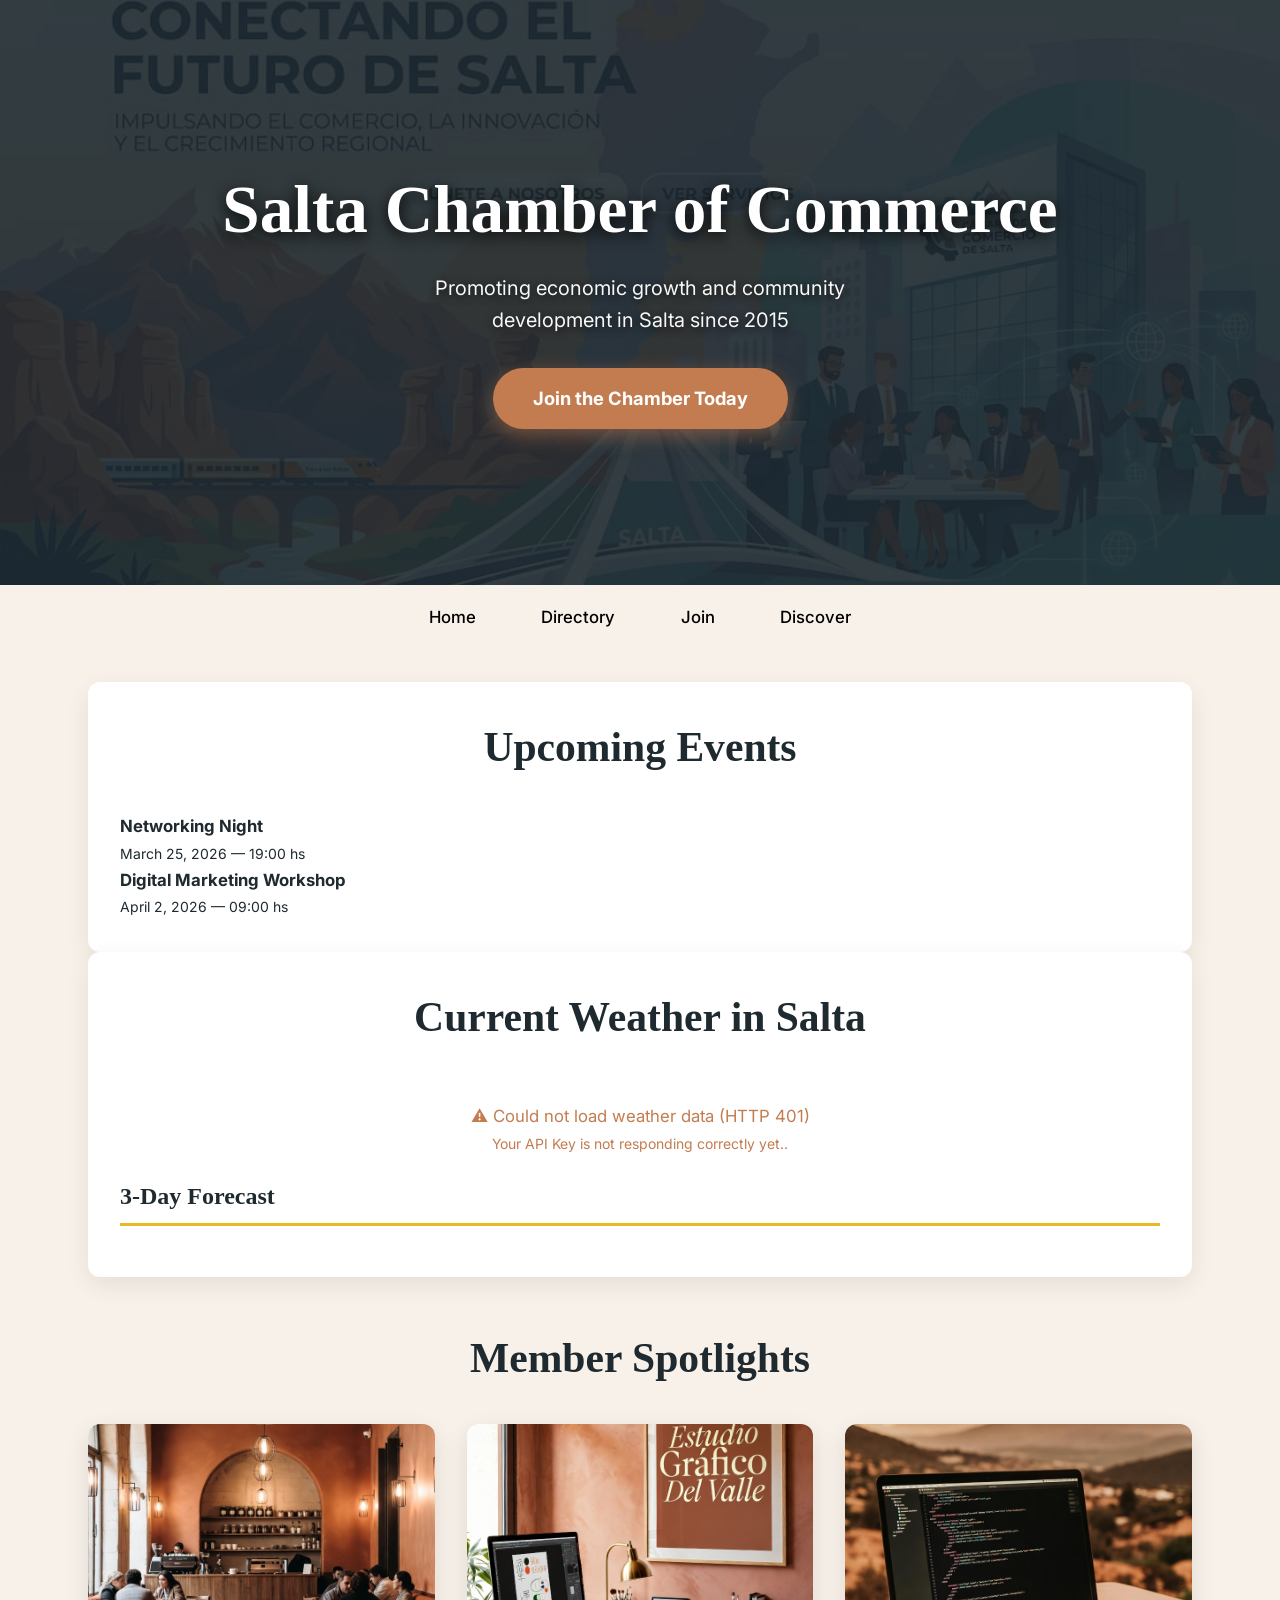
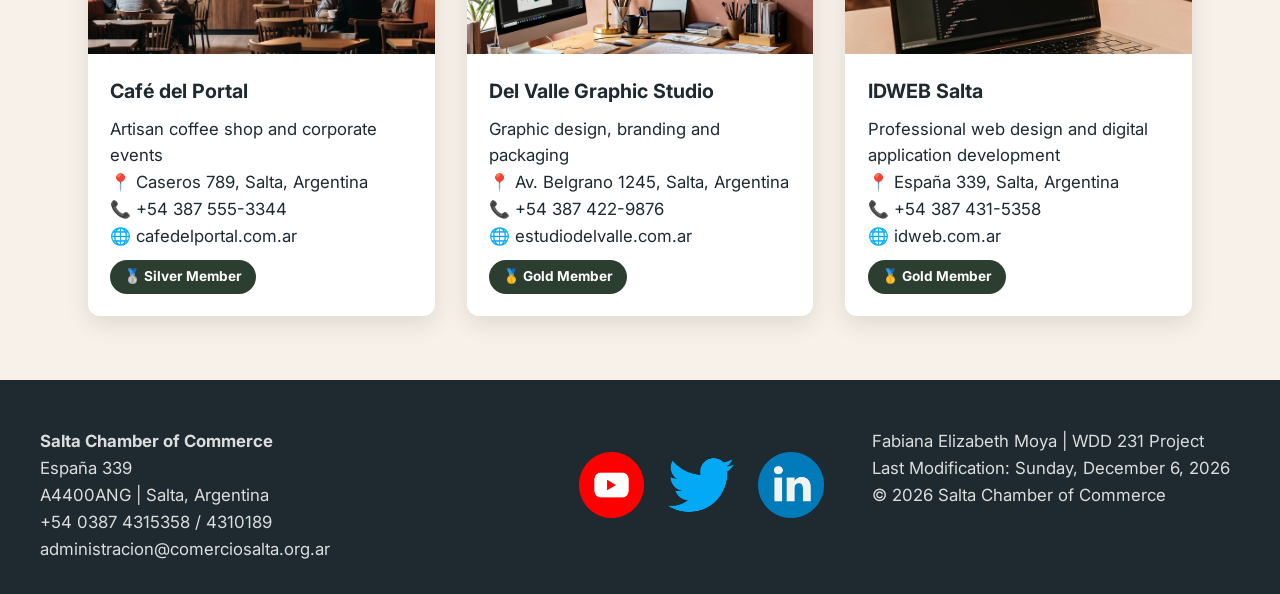
==== chamber/index.html @ ba57ca0c "chamber page - Attempting to load weather using API key..." ====
<!DOCTYPE html>
<html lang="es">

<meta charset="UTF-8">
<meta name="viewport" content="width=device-width, initial-scale=1.0">
<title>Home - Salta Chamber of Commerce</title>
<meta name="description"
    content="Official website of the Salta Chamber of Commerce. Supporting local businesses, promoting economic growth, and building community in Salta, Argentina.">
<meta name="author" content="Fabiana Elizabeth Moya">

<!-- Google Fonts --->
<link rel="preconnect" href="https://fonts.googleapis.com">
<link rel="preconnect" href="https://fonts.gstatic.com" crossorigin>
<link
    href="https://fonts.googleapis.com/css2?family=Georgia:wght@400;700&family=Inter:wght@400;500;600;700&display=swap"
    rel="stylesheet">

<!-- CSS Files -->
<link rel="stylesheet" href="styles/normalize.css">
<link rel="stylesheet" href="styles/small.css">
<link rel="stylesheet" href="styles/larger.css">

<!-- Favicon -->
<link rel="icon" type="image/svg+xml" href="images/favicon.svg">
<link rel="apple-touch-icon" sizes="180x180" href="images/apple-touch-icon.png">

<!-- Open Graph -->
<meta property="og:title" content="Home - Salta Chamber of Commerce">
<meta property="og:description" content="Supporting local businesses and economic growth in Salta, Argentina.">
<meta property="og:image" content="https://fabym93.github.io/wdd231/chamber/images/hero-placeholder.jpg">
<meta property="og:url" content="https://fabym93.github.io/wdd231/chamber/index.html">
<meta property="og:type" content="website">

<script src="scripts/main.js" defer></script>
</head>

<body>

    <!-- HERO -->
    <div class="hero-container">
        <img src="images/hero-placeholder.jpg"
            alt="Salta Chamber of Commerce - Supporting local businesses and community growth in Salta, Argentina"
            class="hero-image">

        <div class="hero-overlay">
            <h1>Salta Chamber of Commerce</h1>
            <p>Promoting economic growth and community development in Salta since 2015</p>
            <a href="join.html" class="cta-btn">Join the Chamber Today</a>
        </div>
    </div>

    <!-- NAVIGATION -->
    <nav>
        <ul class="nav-list">
            <li><a href="index.html" class="active">Home</a></li>
            <li><a href="directory.html">Directory</a></li>
            <li><a href="join.html">Join</a></li>
            <li><a href="discover.html">Discover</a></li>
        </ul>
    </nav>

    <!-- MAIN -->
    <main>
        <!-- Current Events -->
        <section class="info-card events-card">
            <h2>Upcoming Events</h2>
            <div id="events-list"></div>
        </section>

        <!-- Weather -->
        <section class="info-card weather-card">
            <h2>Current Weather in Salta</h2>
            <div id="current-weather"></div>

            <h3>3-Day Forecast</h3>
            <div id="weather-forecast"></div>
        </section>

        <!-- Spotlight Members -->
        <section class="spotlight-section">
            <h2>Member Spotlights</h2>
            <div class="spotlight-grid" id="spotlight-container">
                <!-- Cargado dinámicamente con JavaScript -->
            </div>
        </section>
    </main>

    <!-- FOOTER -->
    <footer>
        <div class="footer-content">
            <div class="contact-info">
                <p><strong>Salta Chamber of Commerce</strong></p>
                <p>España 339</p>
                <p>A4400ANG | Salta, Argentina</p>
                <p>+54 0387 4315358 / 4310189</p>
                <p>administracion@comerciosalta.org.ar</p>
            </div>

            <div class="social-icons">
                <a href="#"><img src="images/youtube.png" alt="YouTube"></a>
                <a href="#"><img src="images/twitter.png" alt="Twitter / X"></a>
                <a href="#"><img src="images/linkedin.png" alt="LinkedIn"></a>
            </div>

            <div class="development-info">
                <p>Fabiana Elizabeth Moya | WDD 231 Project</p>
                <p id="last-modified">Last Modification: </p>
                <p>© 2026 Salta Chamber of Commerce</p>
            </div>
        </div>
    </footer>

</body>

</html>
---- chamber/styles/small.css ----
/* ====================== ROOT VARIABLES ====================== */
:root {
    --primary: #C37C4F;
    --secondary: #E8B923;
    --accent: #2C3E2F;
    --dark: #1E2A2F;
    --light: #F8F1E9;

    --font-heading: Georgia, serif;
    --font-body: 'Inter', system-ui, sans-serif;
}

/* ====================== GENERAL ====================== */
body {
    background-color: var(--light);
    color: var(--dark);
    font-family: var(--font-body);
    line-height: 1.6;
    font-size: 1.05rem;
}

/* ====================== HERO ====================== */
.hero-container {
    position: relative;
    height: 55vh;
    min-height: 380px;
    overflow: hidden;
}

.hero-image {
    width: 100%;
    height: 100%;
    object-fit: cover;
    filter: brightness(0.80);
}

.hero-overlay {
    position: absolute;
    inset: 0;
    background: rgba(30, 42, 47, 0.88);
    display: flex;
    flex-direction: column;
    justify-content: center;
    align-items: center;
    text-align: center;
    padding: 1.5rem;
}

.hero-overlay h1 {
    font-family: var(--font-heading);
    font-size: 2.8rem;
    color: #FFFFFF;
    text-shadow: 0 4px 15px rgba(0,0,0,0.9);
    margin-bottom: 0.5rem;
}

.hero-overlay p {
    font-size: 1.25rem;
    color: #F8F8F8;
    max-width: 520px;
    margin-bottom: 2rem;
    text-shadow: 0 2px 8px rgba(0,0,0,0.7);
}

/* CTA Button - Texto blanco con buen contraste */
.cta-btn {
    background-color: var(--primary);
    color: #FFFFFF;                    /* Texto blanco como pediste */
    padding: 1rem 2.5rem;
    border: none;
    border-radius: 50px;
    font-size: 1.15rem;
    font-weight: 700;
    text-decoration: none;
    display: inline-block;
    box-shadow: 0 6px 20px rgba(195, 124, 79, 0.5);
    transition: all 0.3s ease;
}

.cta-btn:hover {
    background-color: #A56A3F;
    transform: translateY(-4px);
}

/* ====================== NAVIGATION ====================== */
.nav-list {
    display: flex;
    flex-wrap: wrap;
    justify-content: center;
    gap: 1.4rem;
    list-style: none;
    padding: 1rem 0.5rem;
    margin: 0;
}

.nav-list a {
    color: black;
    font-weight: 500;
    padding: 0.4rem 0.8rem;
}

/* ====================== MAIN ====================== */
main {
    max-width: 1200px;
    margin: 2rem auto;
    padding: 0 1rem;
}

main h2 {
    color: var(--dark);
    font-family: var(--font-heading);
    text-align: center;
    font-size: 2.6rem;
    margin-bottom: 2rem;
}

/* View Toggle */
.view-toggle {
    display: flex;
    justify-content: center;
    gap: 1rem;
    margin-bottom: 2.5rem;
}

.view-toggle button {
    padding: 0.8rem 2rem;
    background: white;
    color: var(--dark);
    border: 2px solid var(--primary);
    border-radius: 30px;
    font-weight: 600;
    cursor: pointer;
}

.view-toggle button.active,
.view-toggle button:hover {
    background: var(--primary);
    color: #FFFFFF;
}

/* ====================== INFO GRID ====================== */
.info-grid {
    display: grid;
    grid-template-columns: 1fr;
    gap: 1.5rem;
    margin: 2.5rem 0;
}

.info-card {
    background: white;
    border-radius: 12px;
    box-shadow: 0 8px 25px rgba(0,0,0,0.08);
    padding: 1.5rem;
}

.info-card h3 {
    color: var(--dark);
    font-family: var(--font-heading);
    margin-bottom: 1.2rem;
    font-size: 1.5rem;
    border-bottom: 3px solid var(--secondary);
    padding-bottom: 0.5rem;
}

/* ====================== SPOTLIGHT SECTION ====================== */
.spotlight-section {
    margin: 3rem 0;
}

.spotlight-section h2 {
    text-align: center;
    margin-bottom: 2rem;
    color: var(--dark);
}

.spotlight-grid {
    display: grid;
    grid-template-columns: 1fr;
    gap: 1.8rem;
}

.spotlight-card {
    background: white;
    border-radius: 12px;
    overflow: hidden;
    box-shadow: 0 8px 25px rgba(0,0,0,0.1);
    transition: transform 0.3s;
}

.spotlight-card:hover {
    transform: translateY(-8px);
}

.spotlight-card img {
    width: 100%;
    height: 200px;
    object-fit: cover;
}

.spotlight-body {
    padding: 1.4rem;
}

.spotlight-body h3 {
    margin-bottom: 0.5rem;
}

.membership-level {
    display: inline-block;
    margin-top: 10px;
    padding: 6px 14px;
    background-color: var(--accent);
    color: #FFFFFF;
    font-size: 0.85rem;
    font-weight: 700;
    border-radius: 30px;
}

/* ====================== FOOTER ====================== */
footer {
    background-color: var(--dark);
    color: #ddd;
    padding: 3rem 1rem 2rem;
    margin-top: 4rem;
}

.footer-content {
    max-width: 1200px;
    margin: 0 auto;
    display: grid;
    grid-template-columns: 1fr;
    gap: 2.5rem;
    text-align: center;
}

.social-icons {
    display: flex;
    justify-content: center;
    gap: 1.5rem;
    font-size: 2rem;
    margin: 1.5rem 0;
}

/* ====================== RESPONSIVE ====================== */
@media (min-width: 768px) {
    .hero-overlay h1 { font-size: 3.4rem; }
    main { padding: 0 2rem; }
    .info-grid { 
        grid-template-columns: 1fr 1fr 1fr; 
    }
    .spotlight-grid {
        grid-template-columns: repeat(auto-fit, minmax(300px, 1fr));
    }
}
---- chamber/styles/larger.css ----
/* ====================== styles/larger.css ====================== */

@media (min-width: 768px) {

    .hero-container {
        height: 65vh;
        min-height: 500px;
    }

    .hero-overlay h1 {
        font-size: 3.8rem;
    }

    .nav-list {
        gap: 2.5rem;
        padding: 1.2rem 0;
    }

    .info-grid {
        gap: 2rem;
    }

    .spotlight-grid {
        gap: 2rem;
    }

    .spotlight-card img {
        height: 230px;
    }

    .footer-content {
        grid-template-columns: 2fr 1fr 1.5fr;
        text-align: left;
        gap: 3rem;
    }

    .social-icons {
        justify-content: flex-start;
    }
}

@media (min-width: 1024px) {
    main {
        padding: 0 3rem;
    }

    .hero-overlay h1 {
        font-size: 4.2rem;
    }

    .info-card {
        padding: 2rem;
    }
}
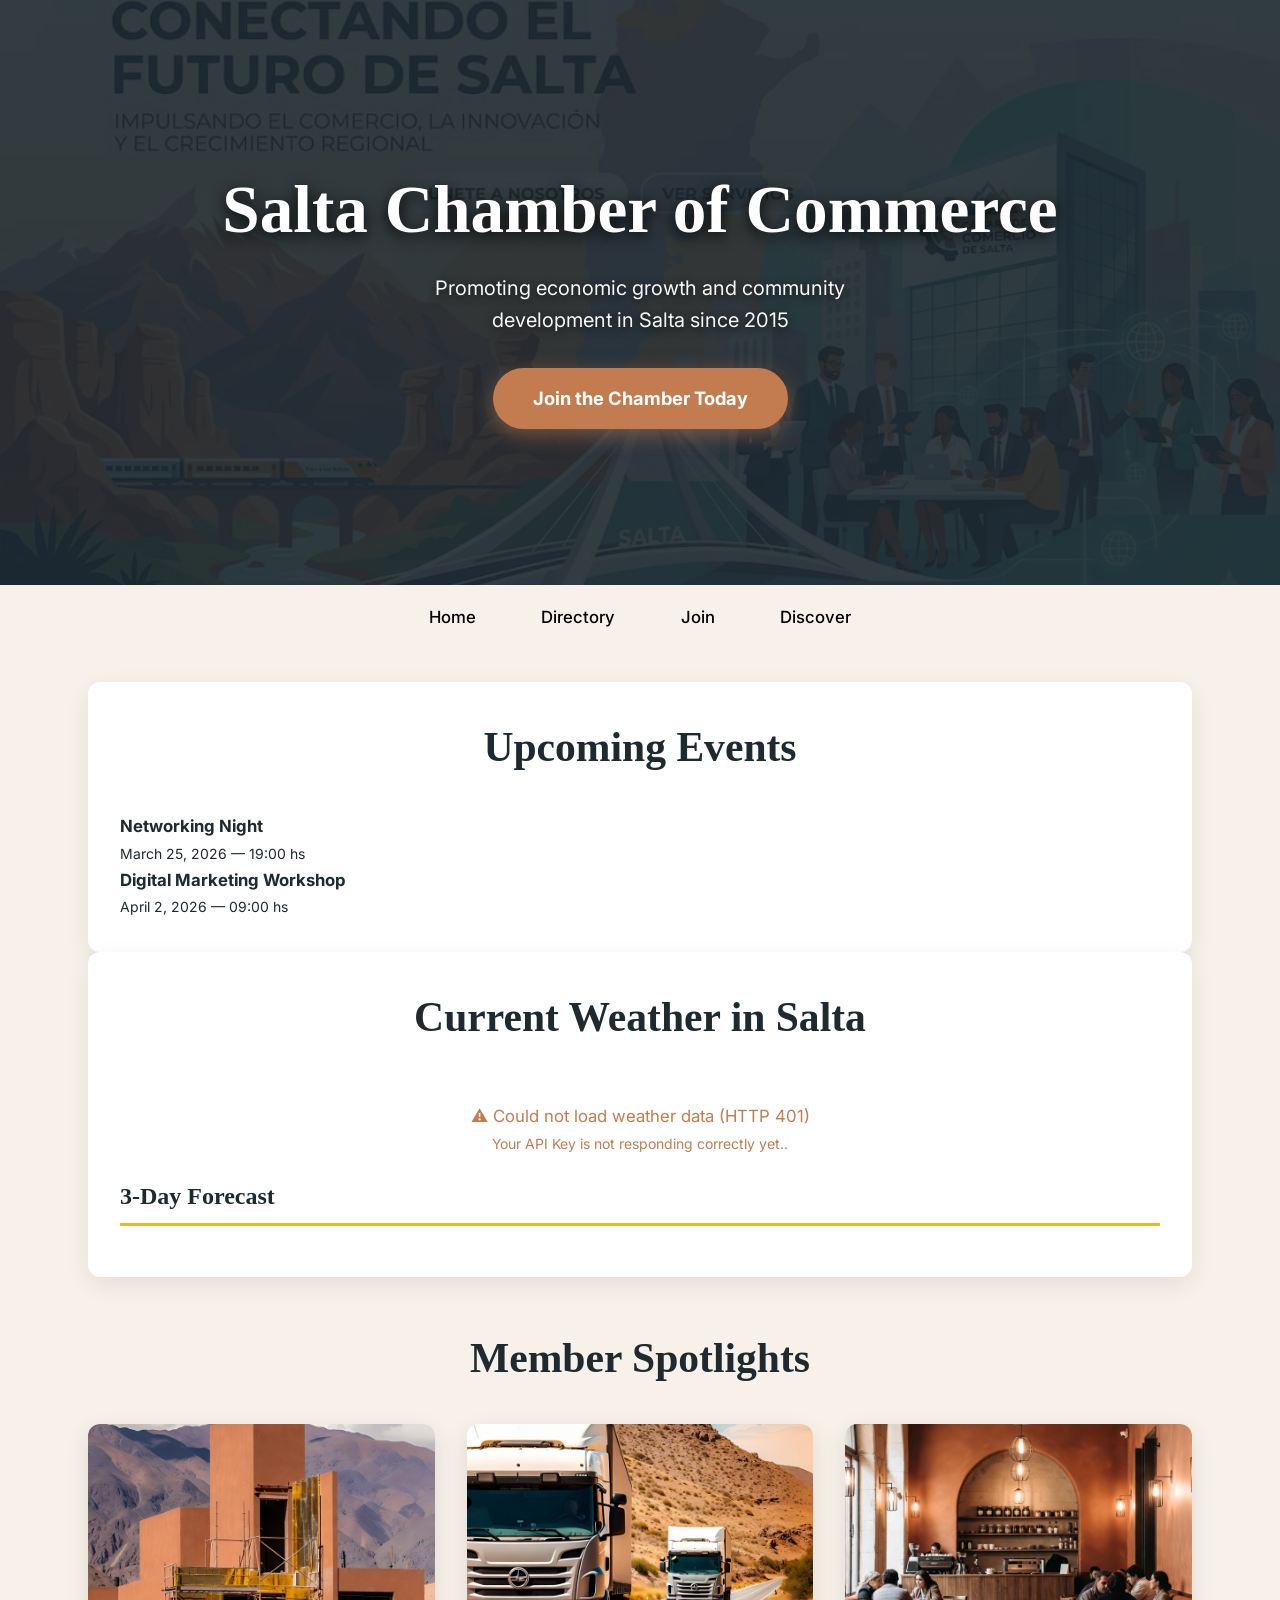
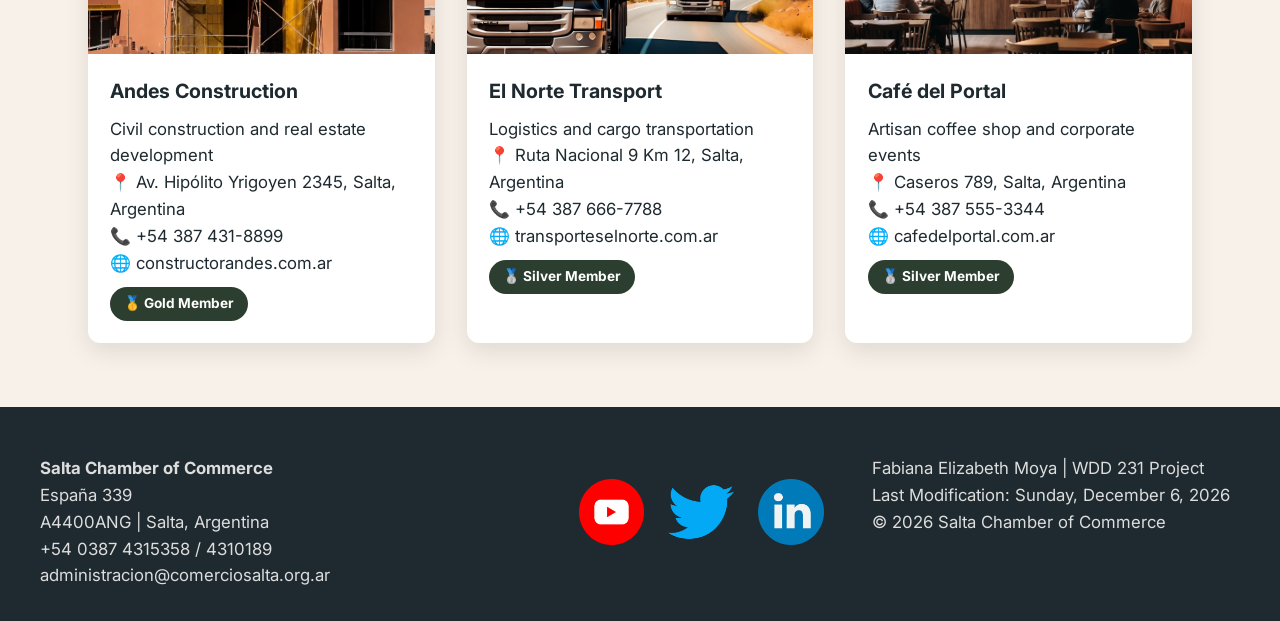
==== commit 3b945071: "corrections in index.html" ====
--- a/chamber/index.html
+++ b/chamber/index.html
@@ -1,115 +1,119 @@
 <!DOCTYPE html>
-<html lang="es">
+<html lang="en">
 
-<meta charset="UTF-8">
-<meta name="viewport" content="width=device-width, initial-scale=1.0">
-<title>Home - Salta Chamber of Commerce</title>
-<meta name="description"
-    content="Official website of the Salta Chamber of Commerce. Supporting local businesses, promoting economic growth, and building community in Salta, Argentina.">
-<meta name="author" content="Fabiana Elizabeth Moya">
+<head>
+    <meta charset="UTF-8">
+    <meta name="viewport" content="width=device-width, initial-scale=1.0">
+    <title> Home - Salta Chamber of Commerce </title>
+    <meta name="description"
+        content="Official website of the Salta Chamber of Commerce. Supporting local businesses, promoting economic growth, and building community in Salta, Argentina.">
+    <meta name="author" content="Fabiana Elizabeth Moya">
 
-<!-- Google Fonts --->
-<link rel="preconnect" href="https://fonts.googleapis.com">
-<link rel="preconnect" href="https://fonts.gstatic.com" crossorigin>
-<link
-    href="https://fonts.googleapis.com/css2?family=Georgia:wght@400;700&family=Inter:wght@400;500;600;700&display=swap"
-    rel="stylesheet">
+    <!-- Google Fonts -->
+    <link rel="preconnect" href="https://fonts.googleapis.com">
+    <link rel="preconnect" href="https://fonts.gstatic.com" crossorigin>
+    <link
+        href="https://fonts.googleapis.com/css2?family=Georgia:wght@400;700&family=Inter:wght@400;500;600;700&display=swap"
+        rel="stylesheet">
 
-<!-- CSS Files -->
-<link rel="stylesheet" href="styles/normalize.css">
-<link rel="stylesheet" href="styles/small.css">
-<link rel="stylesheet" href="styles/larger.css">
+    <!-- CSS Files -->
+    <link rel="stylesheet" href="styles/normalize.css">
+    <link rel="stylesheet" href="styles/small.css">
+    <link rel="stylesheet" href="styles/larger.css">
 
-<!-- Favicon -->
-<link rel="icon" type="image/svg+xml" href="images/favicon.svg">
-<link rel="apple-touch-icon" sizes="180x180" href="images/apple-touch-icon.png">
+    <!-- Favicon -->
+    <link rel="icon" type="image/svg+xml" href="images/favicon.svg">
+    <link rel="apple-touch-icon" sizes="180x180" href="images/apple-touch-icon.png">
 
-<!-- Open Graph -->
-<meta property="og:title" content="Home - Salta Chamber of Commerce">
-<meta property="og:description" content="Supporting local businesses and economic growth in Salta, Argentina.">
-<meta property="og:image" content="https://fabym93.github.io/wdd231/chamber/images/hero-placeholder.jpg">
-<meta property="og:url" content="https://fabym93.github.io/wdd231/chamber/index.html">
-<meta property="og:type" content="website">
+    <!-- Open Graph -->
+    <meta property="og:title" content="Home - Salta Chamber of Commerce">
+    <meta property="og:description" content="Supporting local businesses and economic growth in Salta, Argentina.">
+    <meta property="og:image" content="https://fabym93.github.io/wdd231/chamber/images/hero-placeholder.jpg">
+    <meta property="og:url" content="https://fabym93.github.io/wdd231/chamber/index.html">
+    <meta property="og:type" content="website">
 
-<script src="scripts/main.js" defer></script>
+    <script src="scripts/main.js" defer></script>
 </head>
 
 <body>
 
-    <!-- HERO -->
-    <div class="hero-container">
-        <img src="images/hero-placeholder.jpg"
-            alt="Salta Chamber of Commerce - Supporting local businesses and community growth in Salta, Argentina"
-            class="hero-image">
+    <body>
 
-        <div class="hero-overlay">
-            <h1>Salta Chamber of Commerce</h1>
-            <p>Promoting economic growth and community development in Salta since 2015</p>
-            <a href="join.html" class="cta-btn">Join the Chamber Today</a>
-        </div>
-    </div>
+        <!-- HEADER -->
+        <header>
+            <!-- HERO -->
+            <div class="hero-container">
+                <img src="images/hero-placeholder.jpg"
+                    alt="Salta Chamber of Commerce - Supporting local businesses and community growth in Salta, Argentina"
+                    class="hero-image">
 
-    <!-- NAVIGATION -->
-    <nav>
-        <ul class="nav-list">
-            <li><a href="index.html" class="active">Home</a></li>
-            <li><a href="directory.html">Directory</a></li>
-            <li><a href="join.html">Join</a></li>
-            <li><a href="discover.html">Discover</a></li>
-        </ul>
-    </nav>
+                <div class="hero-overlay">
+                    <h1>Salta Chamber of Commerce</h1>
+                    <p>Promoting economic growth and community development in Salta since 2015</p>
+                    <a href="join.html" class="cta-btn">Join the Chamber Today</a>
+                </div>
+            </div>
+        </header>
 
-    <!-- MAIN -->
-    <main>
-        <!-- Current Events -->
-        <section class="info-card events-card">
-            <h2>Upcoming Events</h2>
-            <div id="events-list"></div>
-        </section>
+        <!-- NAVIGATION -->
+        <nav>
+            <ul class="nav-list">
+                <li><a href="index.html" class="active">Home</a></li>
+                <li><a href="directory.html">Directory</a></li>
+                <li><a href="join.html">Join</a></li>
+                <li><a href="discover.html">Discover</a></li>
+            </ul>
+        </nav>
 
-        <!-- Weather -->
-        <section class="info-card weather-card">
-            <h2>Current Weather in Salta</h2>
-            <div id="current-weather"></div>
+        <!-- MAIN -->
+        <main>
+            <!-- Current Events -->
+            <section class="info-card events-card">
+                <h2>Upcoming Events</h2>
+                <div id="events-list"></div>
+            </section>
 
-            <h3>3-Day Forecast</h3>
-            <div id="weather-forecast"></div>
-        </section>
+            <!-- Weather -->
+            <section class="info-card weather-card">
+                <h2>Current Weather in Salta</h2>
+                <div id="current-weather"></div>
 
-        <!-- Spotlight Members -->
-        <section class="spotlight-section">
-            <h2>Member Spotlights</h2>
-            <div class="spotlight-grid" id="spotlight-container">
-                <!-- Cargado dinámicamente con JavaScript -->
+                <h3>3-Day Forecast</h3>
+                <div id="weather-forecast"></div>
+            </section>
+
+            <!-- Spotlight Members -->
+            <section class="spotlight-section">
+                <h2>Member Spotlights</h2>
+                <div class="spotlight-grid" id="spotlight-container"></div>
+            </section>
+        </main>
+
+        <!-- FOOTER -->
+        <footer>
+            <div class="footer-content">
+                <div class="contact-info">
+                    <p><strong>Salta Chamber of Commerce</strong></p>
+                    <p>España 339</p>
+                    <p>A4400ANG | Salta, Argentina</p>
+                    <p>+54 0387 4315358 / 4310189</p>
+                    <p>administracion@comerciosalta.org.ar</p>
+                </div>
+
+                <div class="social-icons">
+                    <a href="#"><img src="images/youtube.png" alt="YouTube"></a>
+                    <a href="#"><img src="images/twitter.png" alt="Twitter / X"></a>
+                    <a href="#"><img src="images/linkedin.png" alt="LinkedIn"></a>
+                </div>
+
+                <div class="development-info">
+                    <p>Fabiana Elizabeth Moya | WDD 231 Project</p>
+                    <p id="last-modified">Last Modification: </p>
+                    <p>© 2026 Salta Chamber of Commerce</p>
+                </div>
             </div>
-        </section>
-    </main>
+        </footer>
 
-    <!-- FOOTER -->
-    <footer>
-        <div class="footer-content">
-            <div class="contact-info">
-                <p><strong>Salta Chamber of Commerce</strong></p>
-                <p>España 339</p>
-                <p>A4400ANG | Salta, Argentina</p>
-                <p>+54 0387 4315358 / 4310189</p>
-                <p>administracion@comerciosalta.org.ar</p>
-            </div>
-
-            <div class="social-icons">
-                <a href="#"><img src="images/youtube.png" alt="YouTube"></a>
-                <a href="#"><img src="images/twitter.png" alt="Twitter / X"></a>
-                <a href="#"><img src="images/linkedin.png" alt="LinkedIn"></a>
-            </div>
-
-            <div class="development-info">
-                <p>Fabiana Elizabeth Moya | WDD 231 Project</p>
-                <p id="last-modified">Last Modification: </p>
-                <p>© 2026 Salta Chamber of Commerce</p>
-            </div>
-        </div>
-    </footer>
-
-</body>
+    </body>
 
 </html>
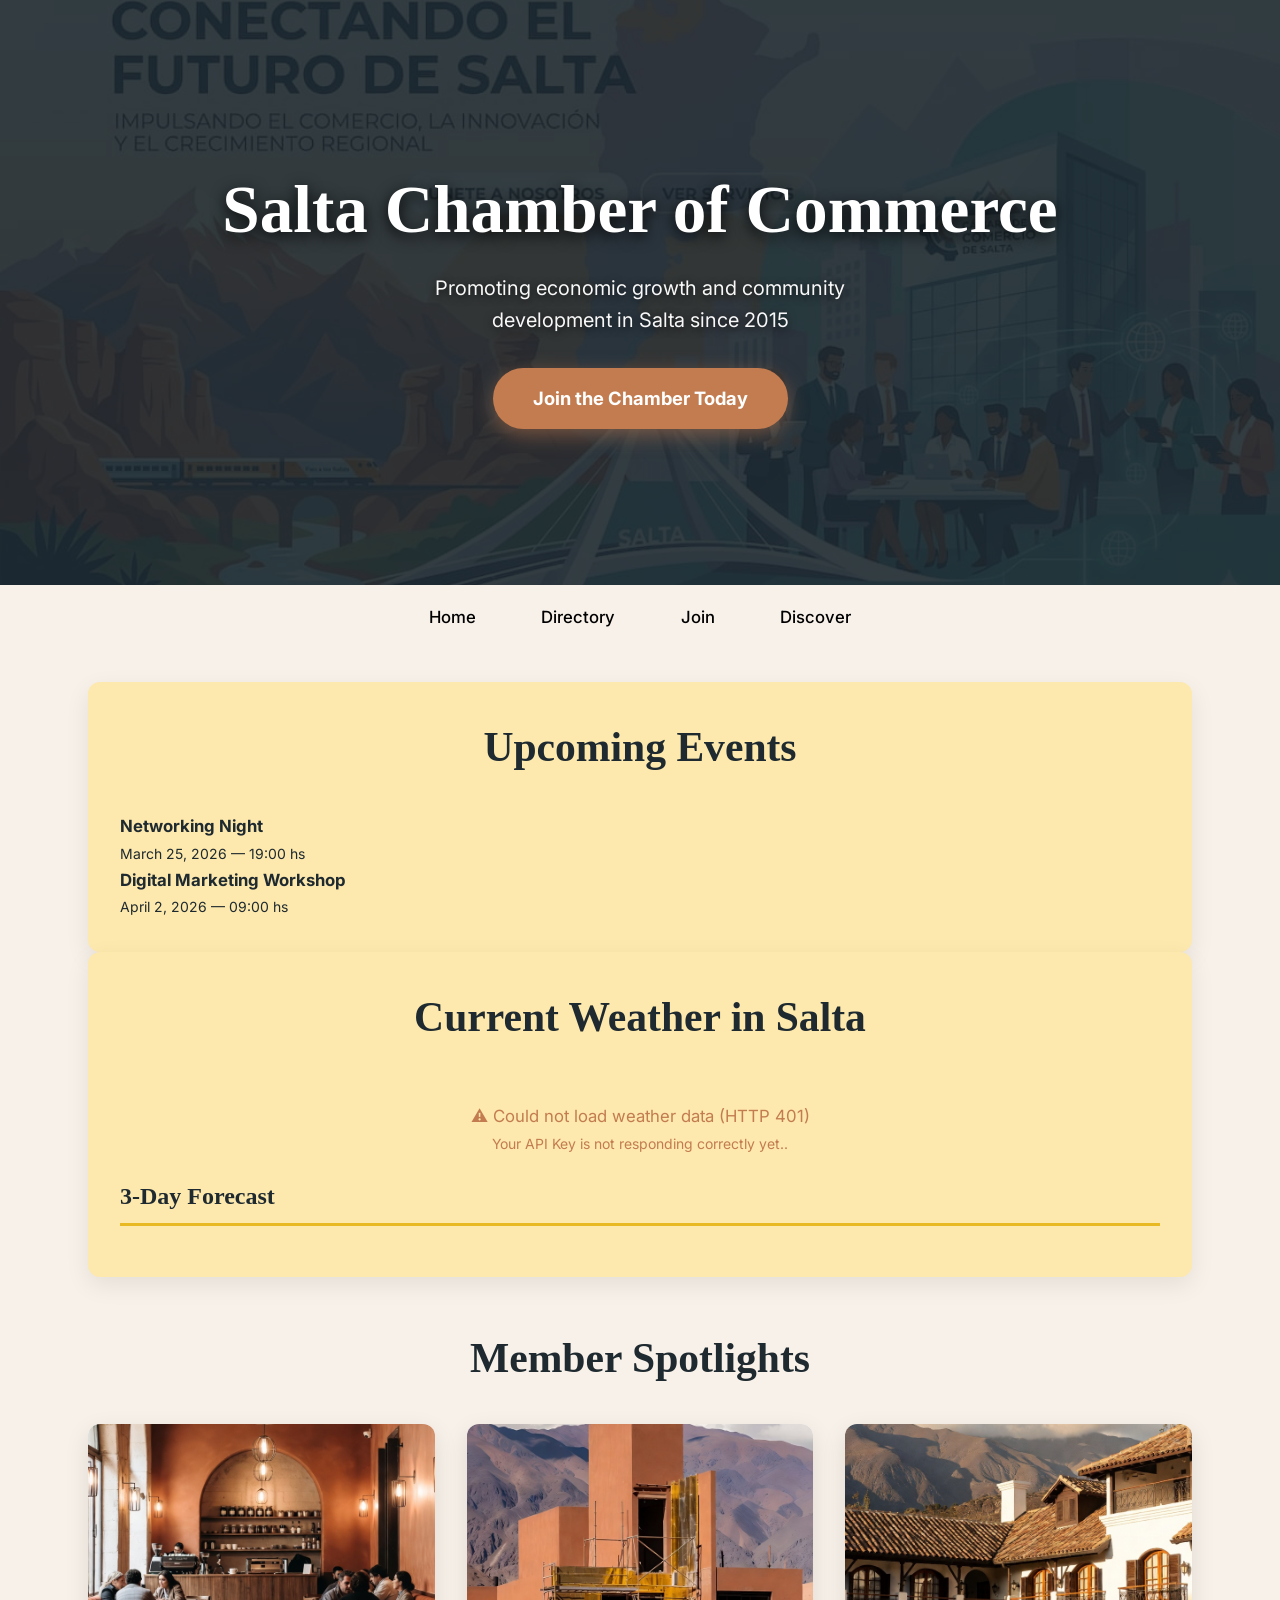
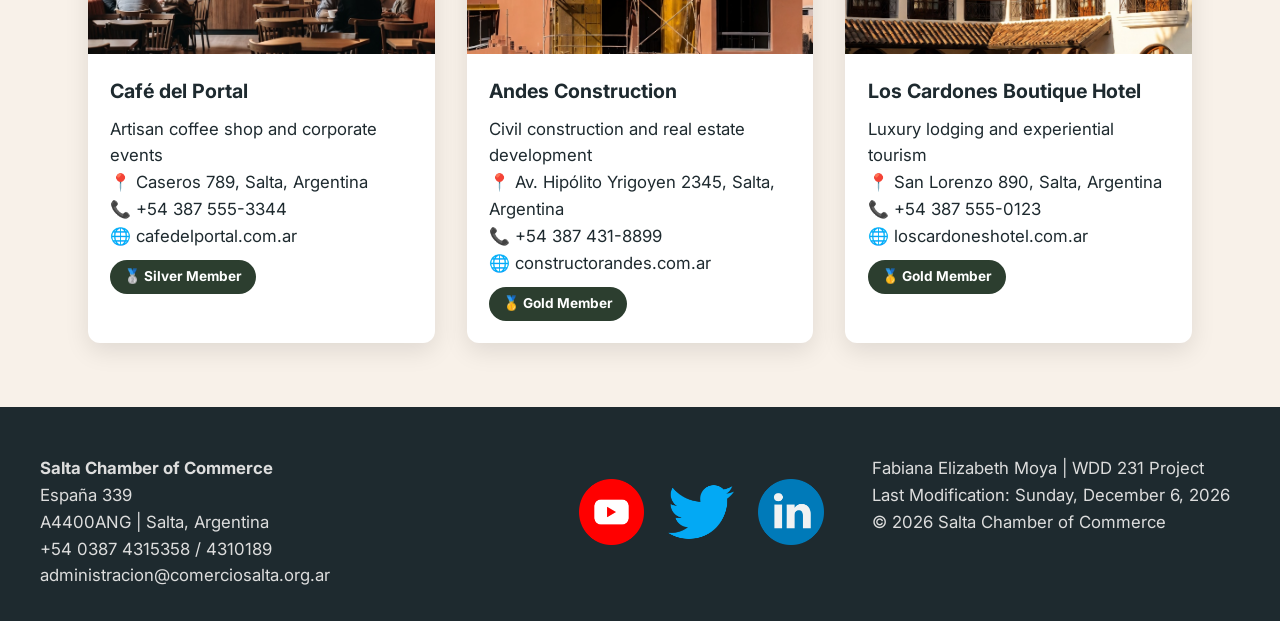
==== commit 14ade2e6: "api key active!" ====
--- a/chamber/index.html
+++ b/chamber/index.html
@@ -37,83 +37,83 @@
 
 <body>
 
-    <body>
 
-        <!-- HEADER -->
-        <header>
-            <!-- HERO -->
-            <div class="hero-container">
-                <img src="images/hero-placeholder.jpg"
-                    alt="Salta Chamber of Commerce - Supporting local businesses and community growth in Salta, Argentina"
-                    class="hero-image">
 
-                <div class="hero-overlay">
-                    <h1>Salta Chamber of Commerce</h1>
-                    <p>Promoting economic growth and community development in Salta since 2015</p>
-                    <a href="join.html" class="cta-btn">Join the Chamber Today</a>
-                </div>
+    <!-- HEADER -->
+    <header>
+        <!-- HERO -->
+        <div class="hero-container">
+            <img src="images/hero-placeholder.jpg"
+                alt="Salta Chamber of Commerce - Supporting local businesses and community growth in Salta, Argentina"
+                class="hero-image">
+
+            <div class="hero-overlay">
+                <h1>Salta Chamber of Commerce</h1>
+                <p>Promoting economic growth and community development in Salta since 2015</p>
+                <a href="join.html" class="cta-btn">Join the Chamber Today</a>
             </div>
-        </header>
+        </div>
+    </header>
 
-        <!-- NAVIGATION -->
-        <nav>
-            <ul class="nav-list">
-                <li><a href="index.html" class="active">Home</a></li>
-                <li><a href="directory.html">Directory</a></li>
-                <li><a href="join.html">Join</a></li>
-                <li><a href="discover.html">Discover</a></li>
-            </ul>
-        </nav>
+    <!-- NAVIGATION -->
+    <nav>
+        <ul class="nav-list">
+            <li><a href="index.html" class="active">Home</a></li>
+            <li><a href="directory.html">Directory</a></li>
+            <li><a href="join.html">Join</a></li>
+            <li><a href="discover.html">Discover</a></li>
+        </ul>
+    </nav>
 
-        <!-- MAIN -->
-        <main>
-            <!-- Current Events -->
-            <section class="info-card events-card">
-                <h2>Upcoming Events</h2>
-                <div id="events-list"></div>
-            </section>
+    <!-- MAIN -->
+    <main>
+        <!-- Current Events -->
+        <section class="info-card events-card">
+            <h2>Upcoming Events</h2>
+            <div id="events-list"></div>
+        </section>
 
-            <!-- Weather -->
-            <section class="info-card weather-card">
-                <h2>Current Weather in Salta</h2>
-                <div id="current-weather"></div>
+        <!-- Weather -->
+        <section class="info-card weather-card">
+            <h2>Current Weather in Salta</h2>
+            <div id="current-weather"></div>
 
-                <h3>3-Day Forecast</h3>
-                <div id="weather-forecast"></div>
-            </section>
+            <h3>3-Day Forecast</h3>
+            <div id="weather-forecast"></div>
+        </section>
 
-            <!-- Spotlight Members -->
-            <section class="spotlight-section">
-                <h2>Member Spotlights</h2>
-                <div class="spotlight-grid" id="spotlight-container"></div>
-            </section>
-        </main>
+        <!-- Spotlight Members -->
+        <section class="spotlight-section">
+            <h2>Member Spotlights</h2>
+            <div class="spotlight-grid" id="spotlight-container"></div>
+        </section>
+    </main>
 
-        <!-- FOOTER -->
-        <footer>
-            <div class="footer-content">
-                <div class="contact-info">
-                    <p><strong>Salta Chamber of Commerce</strong></p>
-                    <p>España 339</p>
-                    <p>A4400ANG | Salta, Argentina</p>
-                    <p>+54 0387 4315358 / 4310189</p>
-                    <p>administracion@comerciosalta.org.ar</p>
-                </div>
+    <!-- FOOTER -->
+    <footer>
+        <div class="footer-content">
+            <div class="contact-info">
+                <p><strong>Salta Chamber of Commerce</strong></p>
+                <p>España 339</p>
+                <p>A4400ANG | Salta, Argentina</p>
+                <p>+54 0387 4315358 / 4310189</p>
+                <p>administracion@comerciosalta.org.ar</p>
+            </div>
 
-                <div class="social-icons">
-                    <a href="#"><img src="images/youtube.png" alt="YouTube"></a>
-                    <a href="#"><img src="images/twitter.png" alt="Twitter / X"></a>
-                    <a href="#"><img src="images/linkedin.png" alt="LinkedIn"></a>
-                </div>
+            <div class="social-icons">
+                <a href="#"><img src="images/youtube.png" alt="YouTube"></a>
+                <a href="#"><img src="images/twitter.png" alt="Twitter / X"></a>
+                <a href="#"><img src="images/linkedin.png" alt="LinkedIn"></a>
+            </div>
 
-                <div class="development-info">
-                    <p>Fabiana Elizabeth Moya | WDD 231 Project</p>
-                    <p id="last-modified">Last Modification: </p>
-                    <p>© 2026 Salta Chamber of Commerce</p>
-                </div>
+            <div class="development-info">
+                <p>Fabiana Elizabeth Moya | WDD 231 Project</p>
+                <p id="last-modified">Last Modification: </p>
+                <p>© 2026 Salta Chamber of Commerce</p>
             </div>
-        </footer>
+        </div>
+    </footer>
 
-    </body>
+</body>
 
 </html>
--- a/chamber/styles/small.css
+++ b/chamber/styles/small.css
@@ -50,7 +50,7 @@
     font-family: var(--font-heading);
     font-size: 2.8rem;
     color: #FFFFFF;
-    text-shadow: 0 4px 15px rgba(0,0,0,0.9);
+    text-shadow: 0 4px 15px rgba(0, 0, 0, 0.9);
     margin-bottom: 0.5rem;
 }
 
@@ -59,13 +59,14 @@
     color: #F8F8F8;
     max-width: 520px;
     margin-bottom: 2rem;
-    text-shadow: 0 2px 8px rgba(0,0,0,0.7);
+    text-shadow: 0 2px 8px rgba(0, 0, 0, 0.7);
 }
 
 /* CTA Button - Texto blanco con buen contraste */
 .cta-btn {
     background-color: var(--primary);
-    color: #FFFFFF;                    /* Texto blanco como pediste */
+    color: #FFFFFF;
+    /* Texto blanco como pediste */
     padding: 1rem 2.5rem;
     border: none;
     border-radius: 50px;
@@ -124,7 +125,7 @@
 
 .view-toggle button {
     padding: 0.8rem 2rem;
-    background: white;
+    background: rgb(253, 253, 253);
     color: var(--dark);
     border: 2px solid var(--primary);
     border-radius: 30px;
@@ -135,7 +136,7 @@
 .view-toggle button.active,
 .view-toggle button:hover {
     background: var(--primary);
-    color: #FFFFFF;
+    color: #ffffff;
 }
 
 /* ====================== INFO GRID ====================== */
@@ -147,9 +148,9 @@
 }
 
 .info-card {
-    background: white;
+    background: rgb(253, 232, 173);
     border-radius: 12px;
-    box-shadow: 0 8px 25px rgba(0,0,0,0.08);
+    box-shadow: 0 8px 25px rgba(0, 0, 0, 0.08);
     padding: 1.5rem;
 }
 
@@ -183,7 +184,7 @@
     background: white;
     border-radius: 12px;
     overflow: hidden;
-    box-shadow: 0 8px 25px rgba(0,0,0,0.1);
+    box-shadow: 0 8px 25px rgba(0, 0, 0, 0.1);
     transition: transform 0.3s;
 }
 
@@ -243,11 +244,18 @@
 
 /* ====================== RESPONSIVE ====================== */
 @media (min-width: 768px) {
-    .hero-overlay h1 { font-size: 3.4rem; }
-    main { padding: 0 2rem; }
-    .info-grid { 
-        grid-template-columns: 1fr 1fr 1fr; 
-    }
+    .hero-overlay h1 {
+        font-size: 3.4rem;
+    }
+
+    main {
+        padding: 0 2rem;
+    }
+
+    .info-grid {
+        grid-template-columns: 1fr 1fr 1fr;
+    }
+
     .spotlight-grid {
         grid-template-columns: repeat(auto-fit, minmax(300px, 1fr));
     }
